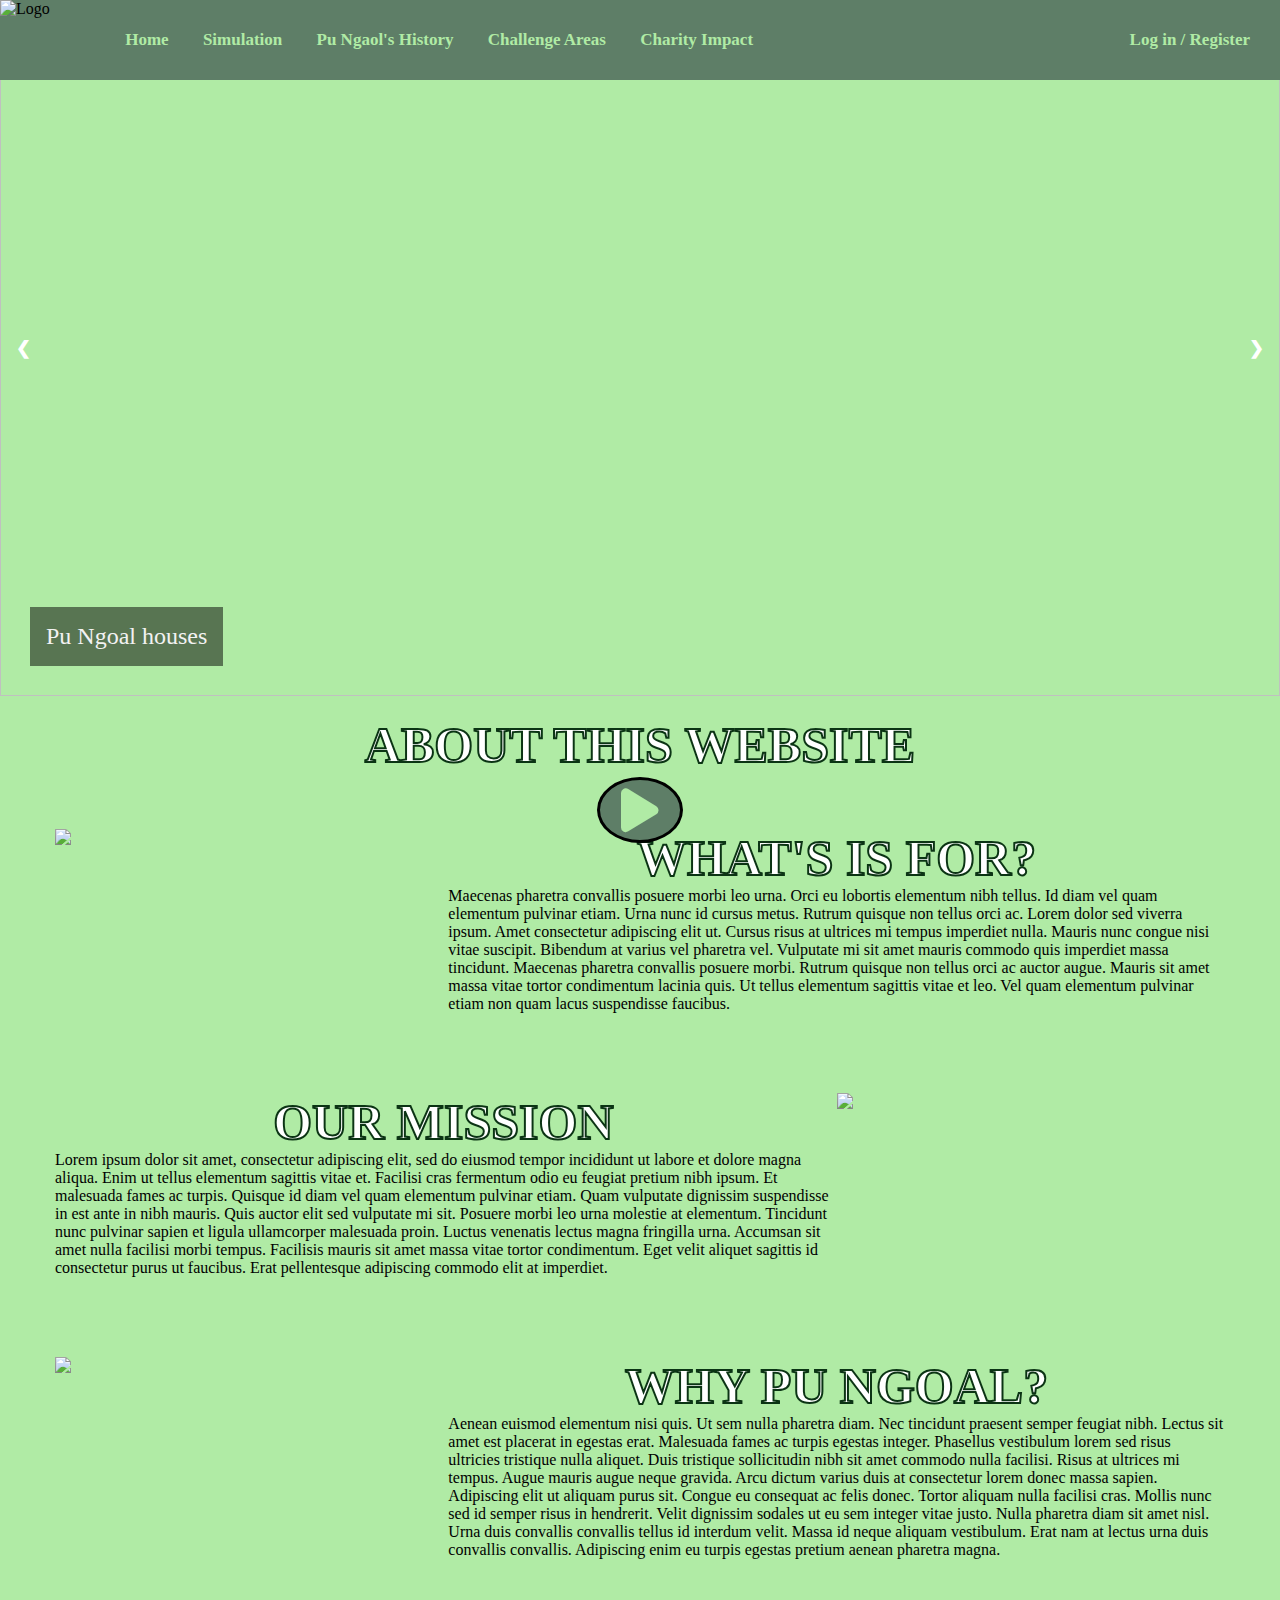
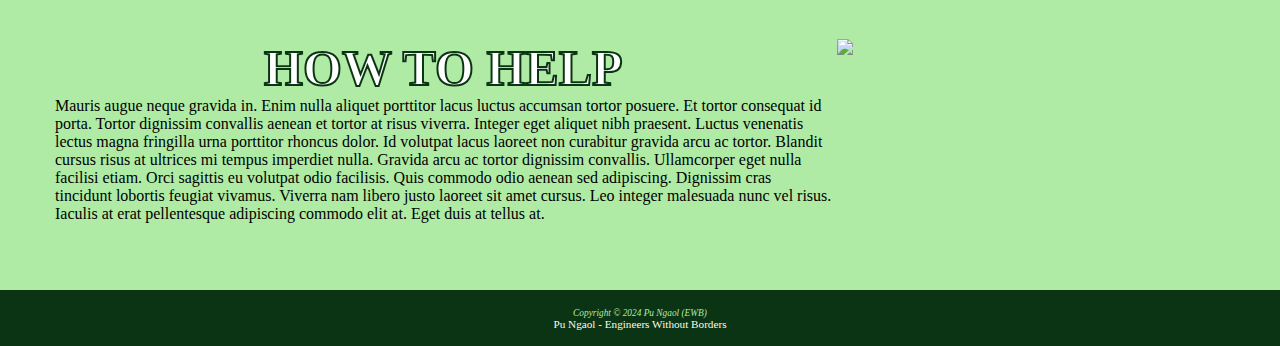
==== index.html @ cca5fe66 "Index uploaded" ====
<!DOCTYPE html>
<html lang="en">
<head>
    <meta charset="UTF-8">
    <meta name="viewport" content="width=device-width, initial-scale=1">
    <title>Pu Ngaol</title>
    <link rel="stylesheet" href="PN.css">
    <script src="SlideShow.js"></script>
    <link rel="stylesheet" href="https://cdnjs.cloudflare.com/ajax/libs/font-awesome/6.0.0-beta3/css/all.min.css">
</head>
<body>
<div id="wrapper">
    <header>
        <img src="images/Ele.png~" alt="Logo">

        <nav>
            <ul class="nav">
                <li class="nav"><a href="index.html">Home</a></li>
                <li class="nav"><a href="simulation.html">Simulation</a></li>
                <li class="nav"><a href="history.html">Pu Ngaol's History</a></li>
                <li class="nav"><a href="challenges.html">Challenge Areas</a></li>
                <li class="nav"><a href="impact.html">Charity Impact</a></li>
            </ul>
            <ul class="nav">
                <li class="login"><a href="login.html">Log in / Register</a></li>
            </ul>
        </nav>
    </header>
        <main>
                <div class="slideshow">

                    <div class="slides mySlides fade">
                        <div class="text">Pu Ngoal houses</div>
                        <img src="images/1.jpg" class="slide-image">
                    </div>
                
                    <div class="slides mySlides fade">
                        <div class="text">Pu Ngaol water pump</div>
                        <img src="images/2.jpg" class="slide-image">
                    </div>
                
                    <div class="slides mySlides fade">
                        <div class="text">EWB work in Pu Ngaol</div>
                        <img src="images/3.jpg" class="slide-image">
                    </div>
                
                    <a class="prev" onclick="plusSlides(-1)">&#10094;</a>
                    <a class="next" onclick="plusSlides(1)">&#10095;</a>
                </div>


                <a href="simulation.html" class="button">
                    <i class="fas fa-play"></i>
                </a>

            <h1 class="title">About This Website</h1>


            <div class="about">
                <a href="images/2.jpg"><img src="images/2.jpg" style="max-width: 50em; max-height: 20em;"></a>
                <div class="section">
                    <h1 class="sectionTitle">What's is for?</h1>
                    <p class="desc">
                        Maecenas pharetra convallis posuere morbi leo urna. Orci eu lobortis elementum nibh tellus. Id diam 
                        vel quam elementum pulvinar etiam. Urna nunc id cursus metus. Rutrum quisque non tellus orci ac. 
                        Lorem dolor sed viverra ipsum. Amet consectetur adipiscing elit ut. Cursus risus at ultrices mi tempus 
                        imperdiet nulla. Mauris nunc congue nisi vitae suscipit. Bibendum at varius vel pharetra vel. Vulputate 
                        mi sit amet mauris commodo quis imperdiet massa tincidunt. Maecenas pharetra convallis posuere morbi. 
                        Rutrum quisque non tellus orci ac auctor augue. Mauris sit amet massa vitae tortor condimentum lacinia 
                        quis. Ut tellus elementum sagittis vitae et leo. Vel quam elementum pulvinar etiam non quam lacus suspendisse 
                        faucibus.
                    </p>
                </div>
            </div>

            <div class="about reverse">
                <div class="section">
                    <h1 class="sectionTitle">Our Mission</h1>
                    <p class="desc">
                        Lorem ipsum dolor sit amet, consectetur adipiscing elit, sed do eiusmod tempor incididunt ut labore 
                        et dolore magna aliqua. Enim ut tellus elementum sagittis vitae et. Facilisi cras fermentum odio eu 
                        feugiat pretium nibh ipsum. Et malesuada fames ac turpis. Quisque id diam vel quam elementum pulvinar 
                        etiam. Quam vulputate dignissim suspendisse in est ante in nibh mauris. Quis auctor elit sed vulputate 
                        mi sit. Posuere morbi leo urna molestie at elementum. Tincidunt nunc pulvinar sapien et ligula ullamcorper 
                        malesuada proin. Luctus venenatis lectus magna fringilla urna. Accumsan sit amet nulla facilisi morbi tempus. 
                        Facilisis mauris sit amet massa vitae tortor condimentum. Eget velit aliquet sagittis id consectetur 
                        purus ut faucibus. Erat pellentesque adipiscing commodo elit at imperdiet.
                    </p>
                </div>
                <a href="images/3.jpg"><img src="images/3.jpg" style="max-width: 50em; max-height: 20em;"></a>
            </div>

            <div class="about">
                <a href="images/4.jpg"><img src="images/4.jpg" style="max-width: 50em; max-height: 20em;"></a>
                <div class="section">
                    <h1 class="sectionTitle">Why Pu Ngoal?</h1>
                    <p class="desc">
                        Aenean euismod elementum nisi quis. Ut sem nulla pharetra diam. Nec tincidunt praesent semper feugiat nibh. 
                        Lectus sit amet est placerat in egestas erat. Malesuada fames ac turpis egestas integer. Phasellus vestibulum 
                        lorem sed risus ultricies tristique nulla aliquet. Duis tristique sollicitudin nibh sit amet commodo nulla facilisi. 
                        Risus at ultrices mi tempus. Augue mauris augue neque gravida. Arcu dictum varius duis at consectetur lorem donec 
                        massa sapien. Adipiscing elit ut aliquam purus sit. Congue eu consequat ac felis donec. Tortor aliquam nulla facilisi 
                        cras. Mollis nunc sed id semper risus in hendrerit. Velit dignissim sodales ut eu sem integer vitae justo. Nulla 
                        pharetra diam sit amet nisl. Urna duis convallis convallis tellus id interdum velit. Massa id neque aliquam vestibulum. 
                        Erat nam at lectus urna duis convallis convallis. Adipiscing enim eu turpis egestas pretium aenean pharetra magna.
                    </p>
                </div>
            </div>

            <div class="about reverse">
                <div class="section">
                    <h1 class="sectionTitle">How to help</h1>
                    <p class="desc">
                        Mauris augue neque gravida in. Enim nulla aliquet porttitor lacus luctus accumsan tortor posuere. Et tortor consequat 
                        id porta. Tortor dignissim convallis aenean et tortor at risus viverra. Integer eget aliquet nibh praesent. Luctus 
                        venenatis lectus magna fringilla urna porttitor rhoncus dolor. Id volutpat lacus laoreet non curabitur gravida arcu ac 
                        tortor. Blandit cursus risus at ultrices mi tempus imperdiet nulla. Gravida arcu ac tortor dignissim convallis. 
                        Ullamcorper eget nulla facilisi etiam. Orci sagittis eu volutpat odio facilisis. Quis commodo odio aenean sed adipiscing. 
                        Dignissim cras tincidunt lobortis feugiat vivamus. Viverra nam libero justo laoreet sit amet cursus. Leo integer malesuada 
                        nunc vel risus. Iaculis at erat pellentesque adipiscing commodo elit at. Eget duis at tellus at.
                    </p>
                </div>
                <a href="images/5.jpg"><img src="images/5.jpg" style="max-width: 50em; max-height: 20em;"></a>
            </div>


        </main>
        <footer>
            <p><small><i>Copyright &copy; 2024 Pu Ngaol (EWB)
            </i></small></p>
            <p class="email"><a href="mailto:PuNgaolEWB@gmail.com">Pu Ngaol - Engineers Without Borders</a></p>
        </footer>
</div>
</body>
</html>
---- PN.css ----
* {
    margin: 0;
    padding: 0;
    box-sizing:border-box
}

header {
	background-color: #5e7e67;
	height: 80px;
	display: flex;
	align-items: center;
	position: fixed;
	width: 100%;
	top: 0;
	left: 0;
	z-index: 1000; 
}

header > img {
	height: 80px; 
	width: 80px; 
}

nav {
    display: flex;
    justify-content: space-between;
    align-items: center;
    width: 100%;
    padding: 0 10px;
    font-size: 10px;
    font-weight: bold;
}

.nav {
    list-style-type: none;
    display: flex;
    align-items: center;
    margin-left: 10px;
    display: inline-block;
    padding: 10px;
    font-size: 17px;
}

.login {
    margin-left: 10px;
    display: inline-block;
    padding: 10px;
    font-size: 17px;
}


/* Slideshow inspiration taken from https://www.w3schools.com/howto/howto_js_slideshow.asp*/
.slideshow {
    position: relative;
    height: 43.5em;
    width: 100%; 
    overflow: hidden;
} 

  .slides {
    display: none;
    height: 100%;
    width: 100%;
    position: absolute;
  }
  
  .slide-image {
    width: 100%;
    height: 100%;
    object-fit: cover; 
  }
  
  .next, .prev {
    cursor: pointer;
    position: absolute;
    top: 50%;
    transform: translateY(-50%);
    width: auto;
    padding: 16px;
    color: white;
    font-weight: bold;
    font-size: 18px;
    transition: 0.6s ease;
    user-select: none;
    z-index: 2;
  }
  
  .next {
    right: 0;
    border-radius: 3px 0 0 3px;
  }
  
  .prev {
    left: 0;
    border-radius: 0 3px 3px 0;
  }
  
  .prev:hover, .next:hover {
    background-color: rgba(0, 0, 0, 0.5); 
  }
  
  .text {
    color: #f2f2f2;
    font-size: 24px;
    padding: 16px;
    position: absolute;
    bottom: 30px;
    left: 30px;
    z-index: 1; 
    background-color: rgba(0, 0, 0, 0.5); 
  }
  
  .fade {
    animation-name: fade;
    animation-duration: 1.5s;
  }
  
  @keyframes fade {
    from {opacity: .4}
    to {opacity: 1}
  }



.button {
	position: absolute; 
    top: 90%; 
    left: 50%; 
    transform: translate(-50%, -50%); 
    z-index: 2; 
    background-color: #5e7e67; 
    color: #fff; 
    border: 3px solid black;   
    padding: 30px 40px; 
    cursor: pointer; 
    font-size: 50px;
    border-radius: 50%;
    text-align: center;
    text-decoration: none;
    display: inline-flex;
    align-items: center;
    justify-content: center;
    -moz-border-radius:50%;
    -webkit-border-radius:50%;
	width:30px;
	height: 30px;
}

.title {
    padding-top: 20px;
    padding-bottom: 20px;
    text-align: center;
    position: relative;
    font-family: 'Pacifico', cursive;
    text-transform: uppercase;
    font-size: 50px;
    color: white;
    -webkit-text-stroke: 2px #0b3414;
  }

  .sectionTitle {
    text-align: center;
    font-family: 'Pacifico', cursive;
    text-transform: uppercase;
    font-size: 50px;
    color: white;
    -webkit-text-stroke: 2px #0b3414;
    margin: 0;
  }

.about {
    display: grid;
    grid-template-columns: 1fr 2fr;
    column-gap: 5px;
    border: 20px solid transparent;
    padding: 15px;
    border-image: url(images/border.png) 30% round;
    margin-left: 20px;
    margin-right: 20px;
    margin-bottom: 10px;
    align-items: start; 
}

.section {
    display: flex;
    flex-direction: column;
}

.desc1 {
    font-size: 20px;
    padding-left: 20px;
}

.about.reverse {
  grid-template-columns: 2fr 1fr; 
}



body {
	background-color: #b0eba5;
}

a {
	text-decoration: none;
}

a:link {
	color: #b0eba5;
}

a:visited {
	color: #0b3414;
}

a:hover {
	color: white;
}


footer {
	background-color: #0b3414;
	font-size: 0.7em;
	text-align: center;
	color: #b0eba5;
	padding: 16px;
	margin-top: 32px;
}

footer a:link {
	color: #fff9e8;
}

footer a:hover {
	color: #e8fff9;
}
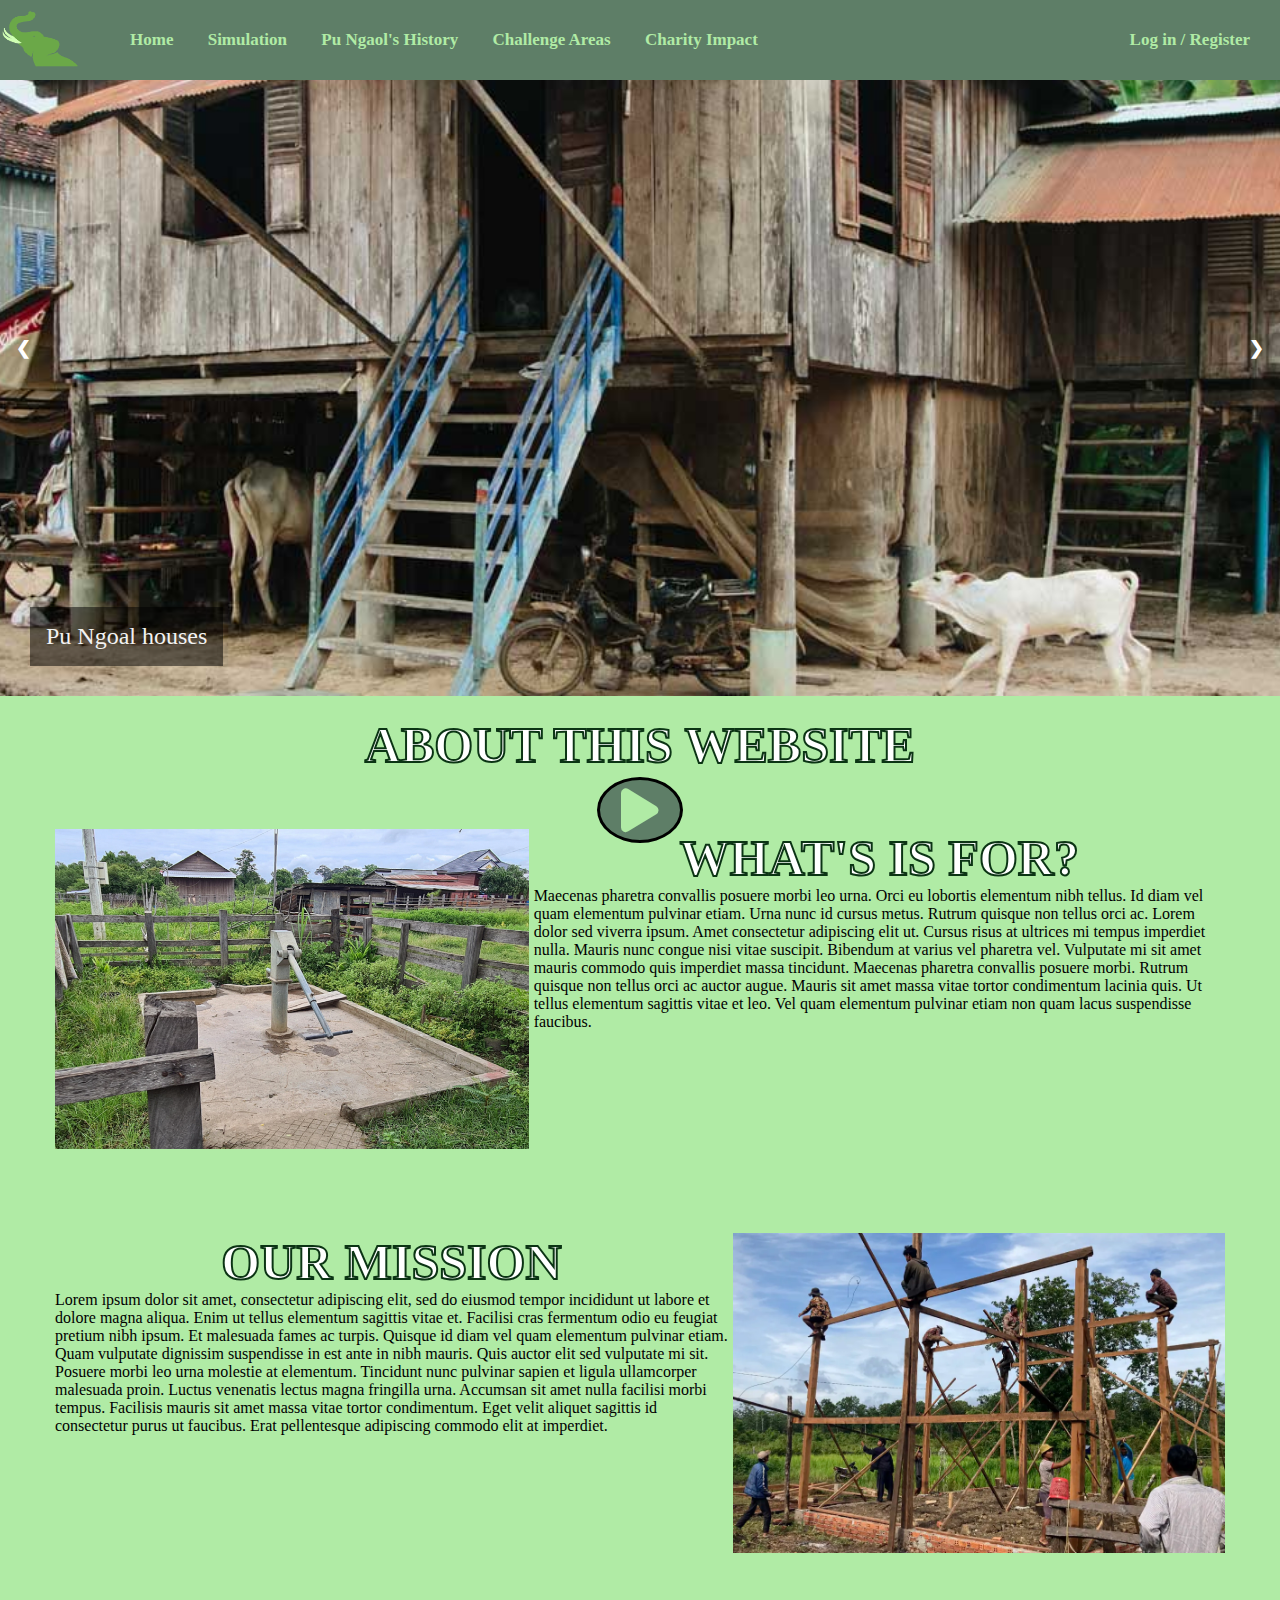
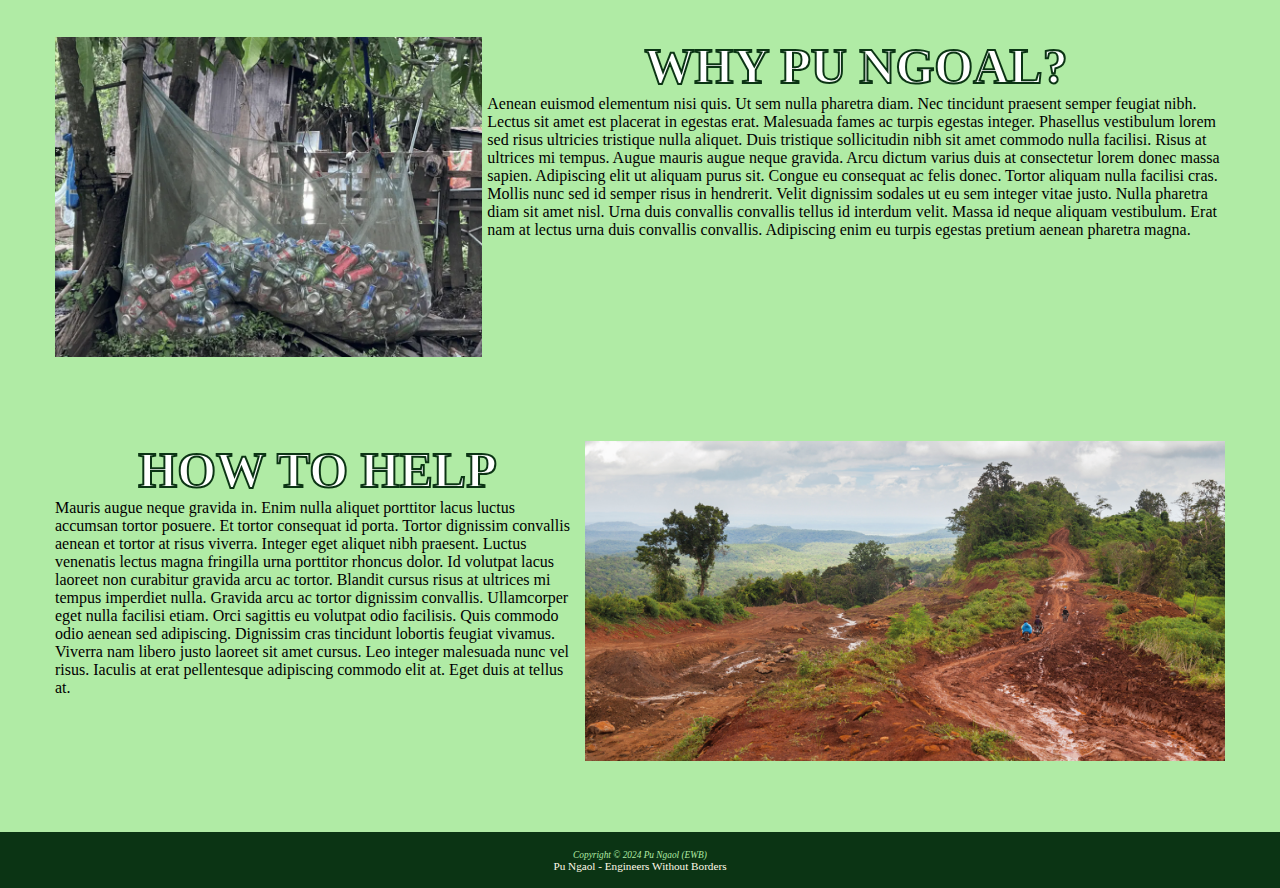
==== commit 07a1507e: "Changes" ====
--- a/index.html
+++ b/index.html
@@ -11,14 +11,14 @@
 <body>
 <div id="wrapper">
     <header>
-        <img src="images/Ele.png~" alt="Logo">
+        <img src="Ele.png" alt="Logo">
 
         <nav>
             <ul class="nav">
                 <li class="nav"><a href="index.html">Home</a></li>
                 <li class="nav"><a href="simulation.html">Simulation</a></li>
                 <li class="nav"><a href="history.html">Pu Ngaol's History</a></li>
-                <li class="nav"><a href="challenges.html">Challenge Areas</a></li>
+                <li class="nav"><a href="challenge.html">Challenge Areas</a></li>
                 <li class="nav"><a href="impact.html">Charity Impact</a></li>
             </ul>
             <ul class="nav">
@@ -31,17 +31,17 @@
 
                     <div class="slides mySlides fade">
                         <div class="text">Pu Ngoal houses</div>
-                        <img src="images/1.jpg" class="slide-image">
+                        <img src="1.jpg" class="slide-image">
                     </div>
                 
                     <div class="slides mySlides fade">
                         <div class="text">Pu Ngaol water pump</div>
-                        <img src="images/2.jpg" class="slide-image">
+                        <img src="2.jpg" class="slide-image">
                     </div>
                 
                     <div class="slides mySlides fade">
                         <div class="text">EWB work in Pu Ngaol</div>
-                        <img src="images/3.jpg" class="slide-image">
+                        <img src="3.jpg" class="slide-image">
                     </div>
                 
                     <a class="prev" onclick="plusSlides(-1)">&#10094;</a>
@@ -57,7 +57,7 @@
 
 
             <div class="about">
-                <a href="images/2.jpg"><img src="images/2.jpg" style="max-width: 50em; max-height: 20em;"></a>
+                <a href="2.jpg"><img src="2.jpg" style="max-width: 50em; max-height: 20em;"></a>
                 <div class="section">
                     <h1 class="sectionTitle">What's is for?</h1>
                     <p class="desc">
@@ -87,11 +87,11 @@
                         purus ut faucibus. Erat pellentesque adipiscing commodo elit at imperdiet.
                     </p>
                 </div>
-                <a href="images/3.jpg"><img src="images/3.jpg" style="max-width: 50em; max-height: 20em;"></a>
+                <a href="3.jpg"><img src="3.jpg" style="max-width: 50em; max-height: 20em;"></a>
             </div>
 
             <div class="about">
-                <a href="images/4.jpg"><img src="images/4.jpg" style="max-width: 50em; max-height: 20em;"></a>
+                <a href="4.jpg"><img src="4.jpg" style="max-width: 50em; max-height: 20em;"></a>
                 <div class="section">
                     <h1 class="sectionTitle">Why Pu Ngoal?</h1>
                     <p class="desc">
@@ -120,7 +120,7 @@
                         nunc vel risus. Iaculis at erat pellentesque adipiscing commodo elit at. Eget duis at tellus at.
                     </p>
                 </div>
-                <a href="images/5.jpg"><img src="images/5.jpg" style="max-width: 50em; max-height: 20em;"></a>
+                <a href="5.jpg"><img src="5.jpg" style="max-width: 50em; max-height: 20em;"></a>
             </div>
 
 
